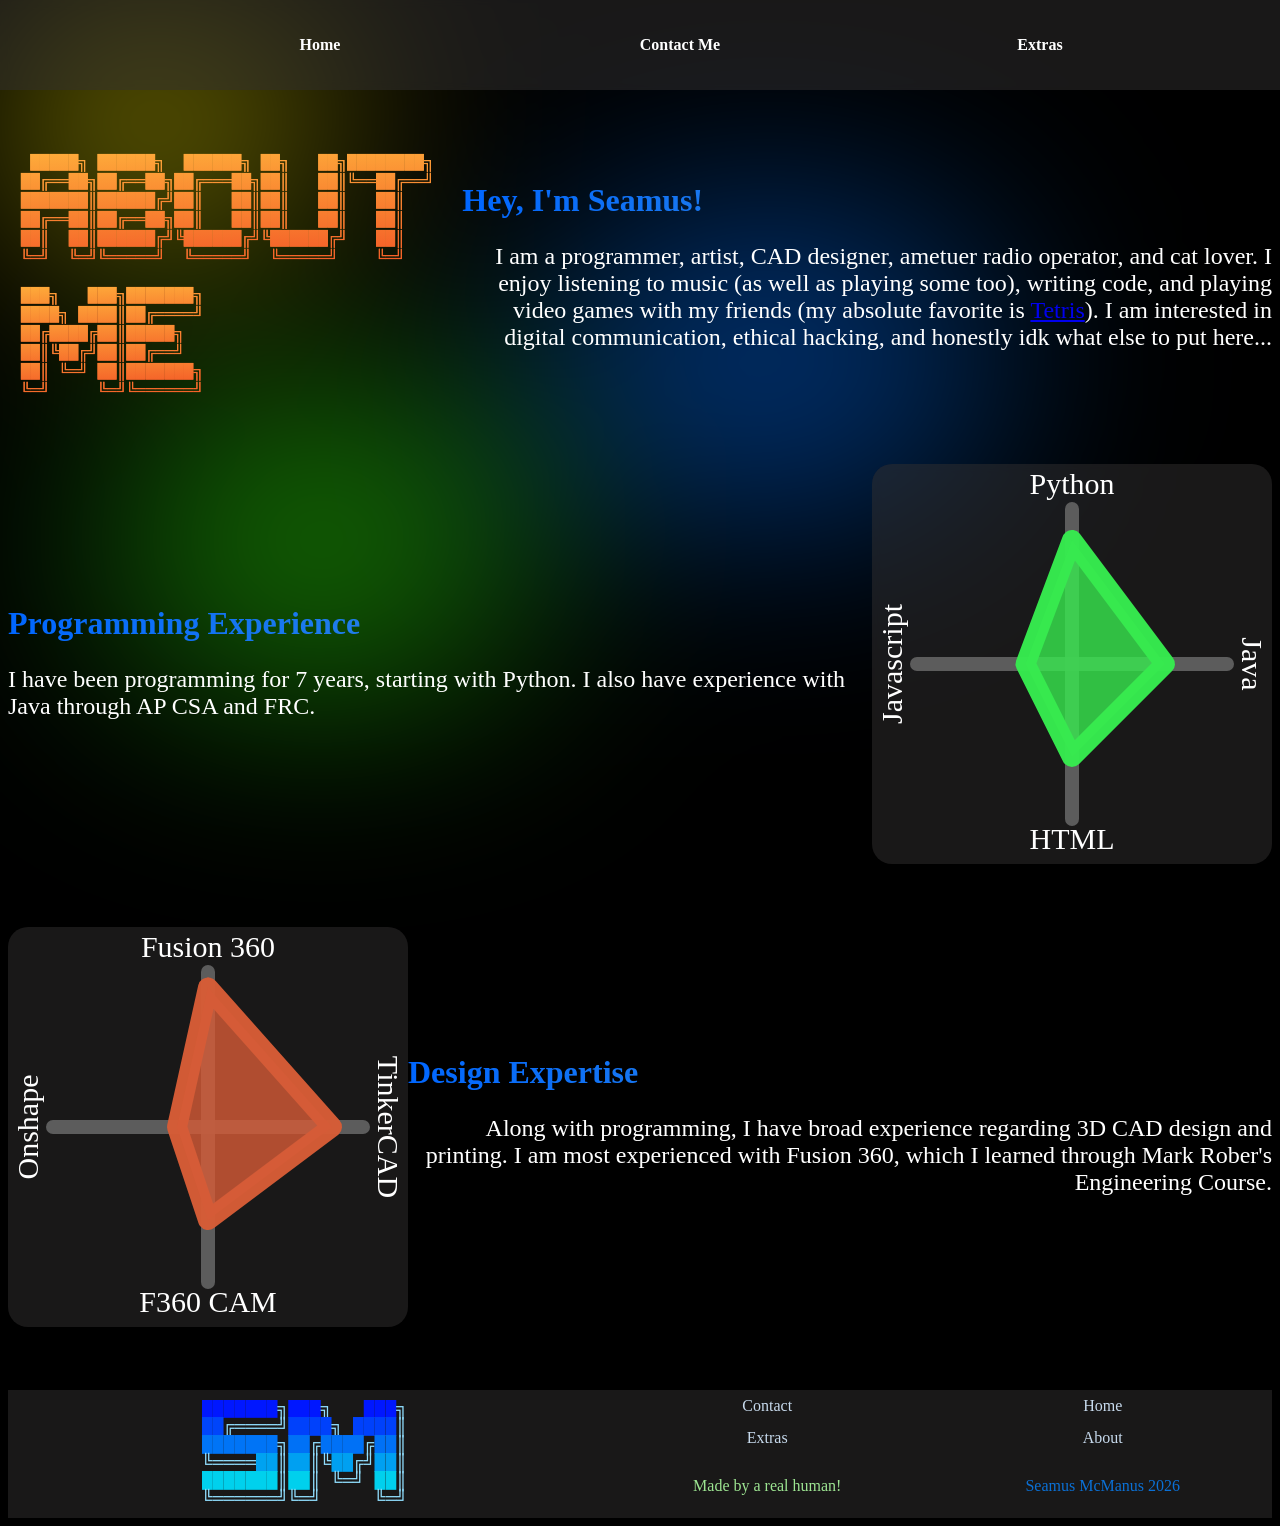
==== about-me.html @ 48738b2d "First Website launch!" ====
<!DOCTYPE html>
<head>
<link rel="stylesheet" href="reused-styles.css">
<style>
    /*horizontal flex container*/
    .horiz-flex{
        align-items: center;
        display: flex;
        justify-content: space-evenly;
        padding-bottom:5%;
    }
    /*nested vertical one*/
    .horiz-flex.vertical-flex-left,.horiz-flex.vertical-flex-right{
        display: flex;
        flex-direction: row;
        
    }
    /*slidein, with left and right classes*/
    .slidein.right{
        --direction: -1;
        left:0;
        animation: slidein 1s ease-in-out;
    }
    .slidein.left{
        --direction: 1;
        right:0%;
        animation: slidein 1s ease-in-out;
    }
    @keyframes slidein{
        from{
            transform: translateX(calc(var(--direction)*100%));
            opacity: 0;
        }
        to{
            opacity: 100%;
        }
    }
    .vertical-flex-right p {
        text-align: end;
        font-size: x-large;
    }
    .vertical-flex-left p {
        text-align: start;
        font-size: x-large;
    }
    /*for about me title logo*/
    .asciiRainbow{
        z-index: 0;
        padding-left: 1%;
        color:greenyellow;
        animation: hue 10s infinite linear;
        background-image: -webkit-linear-gradient(92deg, #f35626, #feab3a);
        background-clip: text;
	    -webkit-text-fill-color: transparent;
        transition: transform ease-in-out 0.5s;
    }
    .asciiRainbow:hover{
        transform: scale(105%);
    }  
    .graphcanvas{
        background-color: var(--glass-backgrounds-color);
        backdrop-filter: blur(5px);
        border-radius: 5%;
        aspect-ratio:auto 500 / 500;
    }
    .scrollmenu {
            display:flex;
            flex-wrap: nowrap;
            width: 100%;
            overflow-x: auto;
            /*white-space: nowrap;*/
            -ms-overflow-style: none;  /* IE and Edge */
            scrollbar-width: none;  /* Firefox */
            justify-content: space-evenly;
         
     }
</style>
</head>
<body>
  <ul class="topnav">
        <li><a href="./index.html">Home</a></li>
        <!--<li><a href="./about-me.html">About Me</a></li>-->
        <!--<li><a href="/expertise">My Expertise</a></li>-->
        <li><a href="./contact.html">Contact Me</a></li>
        <li class="dropdown-trigger"><p>Extras</p>
        <div class="dropdown-menu">
            <a href="./friends.html">Friends of The Site</a>
            <a href="./stats.html">Videogame Stats</a>
            <a href="./gallery.html">Gallery</a>
            <a href="./toys.html">Toys</a>
        </div></li>
    </ul>
    <div class="glassbg">
  <div class="blob" style="top:-10%;left:-10%"></div>
    <div class="blob2" style="top:20%;left:40%"></div>
    <div class="blob3" style="top:40%;left:5%"></div></div>
<div class="horiz-flex" style="padding-top:10%;">
<span class="slidein right asciiRainbow">
<pft style="font-family:'Courier New';white-space: pre;" class="asciiRainbow">
 █████╗ ██████╗  ██████╗ ██╗   ██╗████████╗
██╔══██╗██╔══██╗██╔═══██╗██║   ██║╚══██╔══╝   
███████║██████╔╝██║   ██║██║   ██║   ██║      
██╔══██║██╔══██╗██║   ██║██║   ██║   ██║      
██║  ██║██████╔╝╚██████╔╝╚██████╔╝   ██║    
╚═╝  ╚═╝╚═════╝  ╚═════╝  ╚═════╝    ╚═╝  
</pft>
<pft style="font-family:'Courier New';white-space: pre;"class="asciiRainbow">
███╗   ███╗███████╗
████╗ ████║██╔════╝
██╔████╔██║█████╗
██║╚██╔╝██║██╔══╝
██║ ╚═╝ ██║███████╗
╚═╝     ╚═╝╚══════╝
</pft>
</span>
<div class="slidein left vertical-flex-right">
<h1 class="gradient-text" style="justify-self:center;">Hey, I'm Seamus!</h1>
<p>I am a programmer, artist, CAD designer, ametuer radio operator, and cat lover. I enjoy listening to music (as well as playing some too), writing code, and playing video games with my friends (my absolute favorite is <a href="https://tetr.io">Tetris</a>). I am interested in digital communication, ethical hacking, and honestly idk what else to put here...</p>
</div>
</div>
<div class="horiz-flex">
  <div class="slidein right vertical-flex-left">
    <h1 class="gradient-text" style="justify-self:center;">Programming Experience</h1>
    <p>I have been programming for <span id="progyears"></span> years, starting with Python. I also have experience with Java through AP CSA and FRC.</p>
  </div>
  <canvas class="graphcanvas slidein left" id="canvas1" width="400" height="400"></canvas>
</div>
<div class="horiz-flex">
  <canvas class="graphcanvas slidein right" id="canvas2" width="400" height="400"></canvas>
  <div class="slidein left vertical-flex-right">
    <h1 class="gradient-text" style="justify-self:center;">Design Expertise</h1>
    <p>Along with programming, I have broad experience regarding 3D CAD design and printing. I am most experienced with Fusion 360, which I learned through Mark Rober's Engineering Course.</p>
  </div>
</div>
<!--grid allows you to organise things intuitively-->
<footer class="footerGrid">
<img title="Made on ascii-motion.app!" src="./assets/Favicon.svg" href="index.html" style="grid-area:LogoImg; justify-self: center;margin:10px;">
<a style="grid-area:ContactLink;" href="./contact.html">Contact</a>
<a style="grid-area:HomeLink;" href="./index.html">Home</a>
<a style="grid-area:ExtrasLink" href="./extras.html">Extras</a>
<a title="Well... You're already kind of here man." style="grid-area:AboutLink;" href="about-me.html">About</a>
<p style="grid-area:Copywrite; color:rgb(157, 229, 146)" >Made by a real human!</p>
<p style="grid-area:Year; color:rgb(11, 112, 213)">Seamus McManus 2026</p>
</footer>
</body>
<script>
  function drawStats(id,lbl1,per1,lbl2,per2,lbl3,per3,lbl4,per4,color) {
        const canvas = document.getElementById(id);
        const ctx = canvas.getContext('2d');
        const width = canvas.width;
        const center = canvas.width / 2;
        //create x and y axes
        ctx.font = "30px Cascadia Code";
        ctx.textAlign = 'center';
        ctx.fillStyle = 'white';
        ctx.lineJoin = 'round';
        ctx.lineCap = 'round';
        ctx.fillText(lbl1,center,30);
        ctx.fillText(lbl3,center,width-15);
        ctx.save();
        ctx.translate( center, center);
        ctx.rotate(Math.PI/2);
        ctx.fillText(lbl2,0,-width/2+30);
        ctx.restore();
        ctx.save();
        ctx.translate( center, center);
        ctx.rotate(-Math.PI/2);
        ctx.fillText(lbl4,0,-width/2+30);
        ctx.restore();
        ctx.lineWidth = 14;

        ctx.strokeStyle = 'rgba(100,100,100,0.9)';
        ctx.beginPath(); ctx.moveTo(center,45); ctx.lineTo(center,width-45);
        ctx.stroke();
        ctx.beginPath(); ctx.moveTo(45,center); ctx.lineTo(width-45,center);
        ctx.stroke();
        ctx.closePath();

        ctx.lineWidth = 20;
        ctx.strokeStyle = color+'0.98)';
        let rangeStart = map(per1,0,100,center,45);
        let stroke1 = map(per2,0,100,center,width-45);
        let stroke2 = map(per3,0,100,center,width-45);
        let stroke3 = map(per4,0,100,center,45);
        ctx.beginPath();
        ctx.moveTo(center,rangeStart);
        ctx.lineTo(stroke1,center);
        ctx.lineTo(center,stroke2);
        ctx.lineTo(stroke3,center);
        ctx.lineTo(center,rangeStart);
        ctx.stroke();
        ctx.closePath();
         
        ctx.fillStyle = color+'0.8)';
        ctx.fill();
        ctx.strokeStyle = 'red';
        /*changes the endcap*/
        ctx.lineCap = 'round';

        

    }
    function map(value, in_min, in_max, out_min, out_max) {
        return (value - in_min) * (out_max - out_min) / (in_max - in_min) + out_min;
    }
    drawStats('canvas1',"Python",80,"Java",60,"HTML",60,"Javascript",30,'rgb(55, 234, 79,');
    drawStats('canvas2',"Fusion 360",90,"TinkerCAD",80,"F360 CAM",60,"Onshape",20,'rgb(214, 92, 55,');
    
    document.addEventListener("DOMContentLoaded", function (){
      document.getElementById("progyears").textContent = new Date().getFullYear()-2019;
    });

</script>
---- reused-styles.css ----
/*Site Vars for easy changing*/
body{
  --nav-hover-color:aqua;
  --blob-outer-brightness:0.5;
  --blob-inner-brightness:0.2;
  --glass-backgrounds-color:rgba(51, 48, 48, 0.5);
  overflow-x:hidden;
  color:white;
  background-color: black;
  font-family:'Cascadia Code';
}

/*Pixel Font*/
@font-face {
  font-family: 'Departure Mono'; /* set name */
  src:url(DepartureMono-Regular.woff); /* url of the font */
}

/*Footer Styles*/
.footerGrid{
    display: grid;
    grid-template-areas: 
    'LogoImg LogoImg ContactLink HomeLink'
    'LogoImg LogoImg ExtrasLink AboutLink'
    'LogoImg LogoImg Copywrite Year';
    backdrop-filter: blur(5px);
    background: var(--glass-backgrounds-color);

}
.footerGrid > *{
  text-decoration:none;
  place-self:center;
  color: rgb(199, 218, 237);
  transition:color 0.5s ease-out;
}
.footerGrid a:hover {
  color:var(--nav-hover-color);
}
/*Header/topnav*/
.topnav {
            width: 100%;
            height: 10%;
            position:fixed;
            top:0;
            left:0;
            margin:0;
            backdrop-filter: blur(5px);
            background: var(--glass-backgrounds-color);
            list-style-type: none;
            display:flex;
            z-index: 1;
            justify-content: space-evenly;

  }
.topnav li {
            font-weight: bold;
            width:10em;
            height:100%;
            display:block;
            align-content: center;
            text-align: center; 
            color :white;
            border-radius: 10px;
            transition: transform 0.5s ease-out,color 0.5s ease-out;
        
  }
  .topnav li a{
            text-decoration:none;
            color: inherit;
  }
  .topnav li:hover{
            color: var(--nav-hover-color);
            transform: scale(110%);
  }

/*Dropdown menu*/
  .dropdown-trigger {
            width:100%;
            height:100%;
            align-content:center;
            position:relative
  }
  .dropdown-trigger:hover .dropdown-menu {
        display: block;
  }
  .dropdown-menu {
            color:white;
            display: none;
            position: absolute;
            right:0%;
            top:98%;
            backdrop-filter: blur(10px);
            background: var(--glass-backgrounds-color);
            border-radius: 10px;
            min-width: 100%;
  }
.dropdown-menu a{
  padding: 5%;
  text-decoration: none;
  display: block;
  transition: transform 0.5s ease-out,color 0.5s ease-out;
  }
.dropdown-menu a:hover{
  transform: scale(110%);
  color: var(--nav-hover-color);
  }



/*Gradient Text*/
.gradient-text
{
    background: linear-gradient(
    90deg,
    #0066ff,
    #509fcc,
    #0066ff
  );
  background-size: 200% auto;
    -webkit-text-fill-color: transparent;
    background-clip: text;
    
    animation: gradient-shift 2s linear infinite;
}

@keyframes gradient-shift {
  to{
    background-position: 200% center;
  }
}

/*Blobs and grlassmorphism bg*/
.glassbg{
  position: fixed;
  inset: 0;
  overflow: hidden;
  z-index: -1;
  filter: blur(100px);
  }
.blob,
.blob2,
.blob3 {
  position: fixed;
  border-radius: 40%;
}
.blob {
  width: 40%;
  height:40%;
  background: radial-gradient(
    circle,
    rgba(255, 242, 0, var(--blob-outer-brightness)),
    rgba(107, 96, 13, var(--blob-inner-brightness))
  );
  animation: move1 18s infinite ease-in-out alternate;
}
.blob2 {
 width: 40%;
 height:40%;
  background: radial-gradient(
    circle,
    rgba(0, 106, 255, var(--blob-outer-brightness)),
    rgba(4, 114, 192, var(--blob-inner-brightness))
  );
  animation: move2 22s infinite ease-in-out alternate;
}
.blob3 {
  width: 40%;
  height:40%;
  background: radial-gradient(
    circle,
   rgba(47, 255, 0, var(--blob-outer-brightness)),
    rgba(14, 94, 45,var(--blob-inner-brightness))
  );
  animation: move3 26s infinite ease-in-out alternate;
}

@keyframes move1 {
  0% {
    transform: translate(-20%, -10%);
  }
  50% {
    transform: translate(10%, 20%);
  }
  100% {
    transform: translate(-10%, 5%);
  }
}
@keyframes move2 {
  0% {
    transform: translate(50%, 10%);
  }
  50% {
    transform: translate(20%, -20%);
  }
  100% {
    transform: translate(40%, 5%);
  }
}
@keyframes move3 {
  0% {
    transform: translate(0%, 60%);
  }
  50% {
    transform: translate(-20%, 30%) ;
  }
  100% {
    transform: translate(10%, 45%);
  }
}

/*ascii and color animatioms*/
 .ascii-text {
            z-index: 1;
            padding-top: 7%; 
            color:greenyellow;
            animation: ascii-scale 2s infinite ease-in-out alternate,hue 10s infinite linear;
            background-image: -webkit-linear-gradient(92deg, #f35626, #feab3a);
            background-clip: text;
	        -webkit-text-fill-color: transparent;

        }

 @keyframes hue {
        from {
        -webkit-filter: hue-rotate(0deg) ;
        }
        to {
            -webkit-filter: hue-rotate(-360deg);
        }
        }
@keyframes ascii-scale{
            0%
            { 
              transform:scale(100%)}
            100%{
                transform:scale(110%)
            }

        }
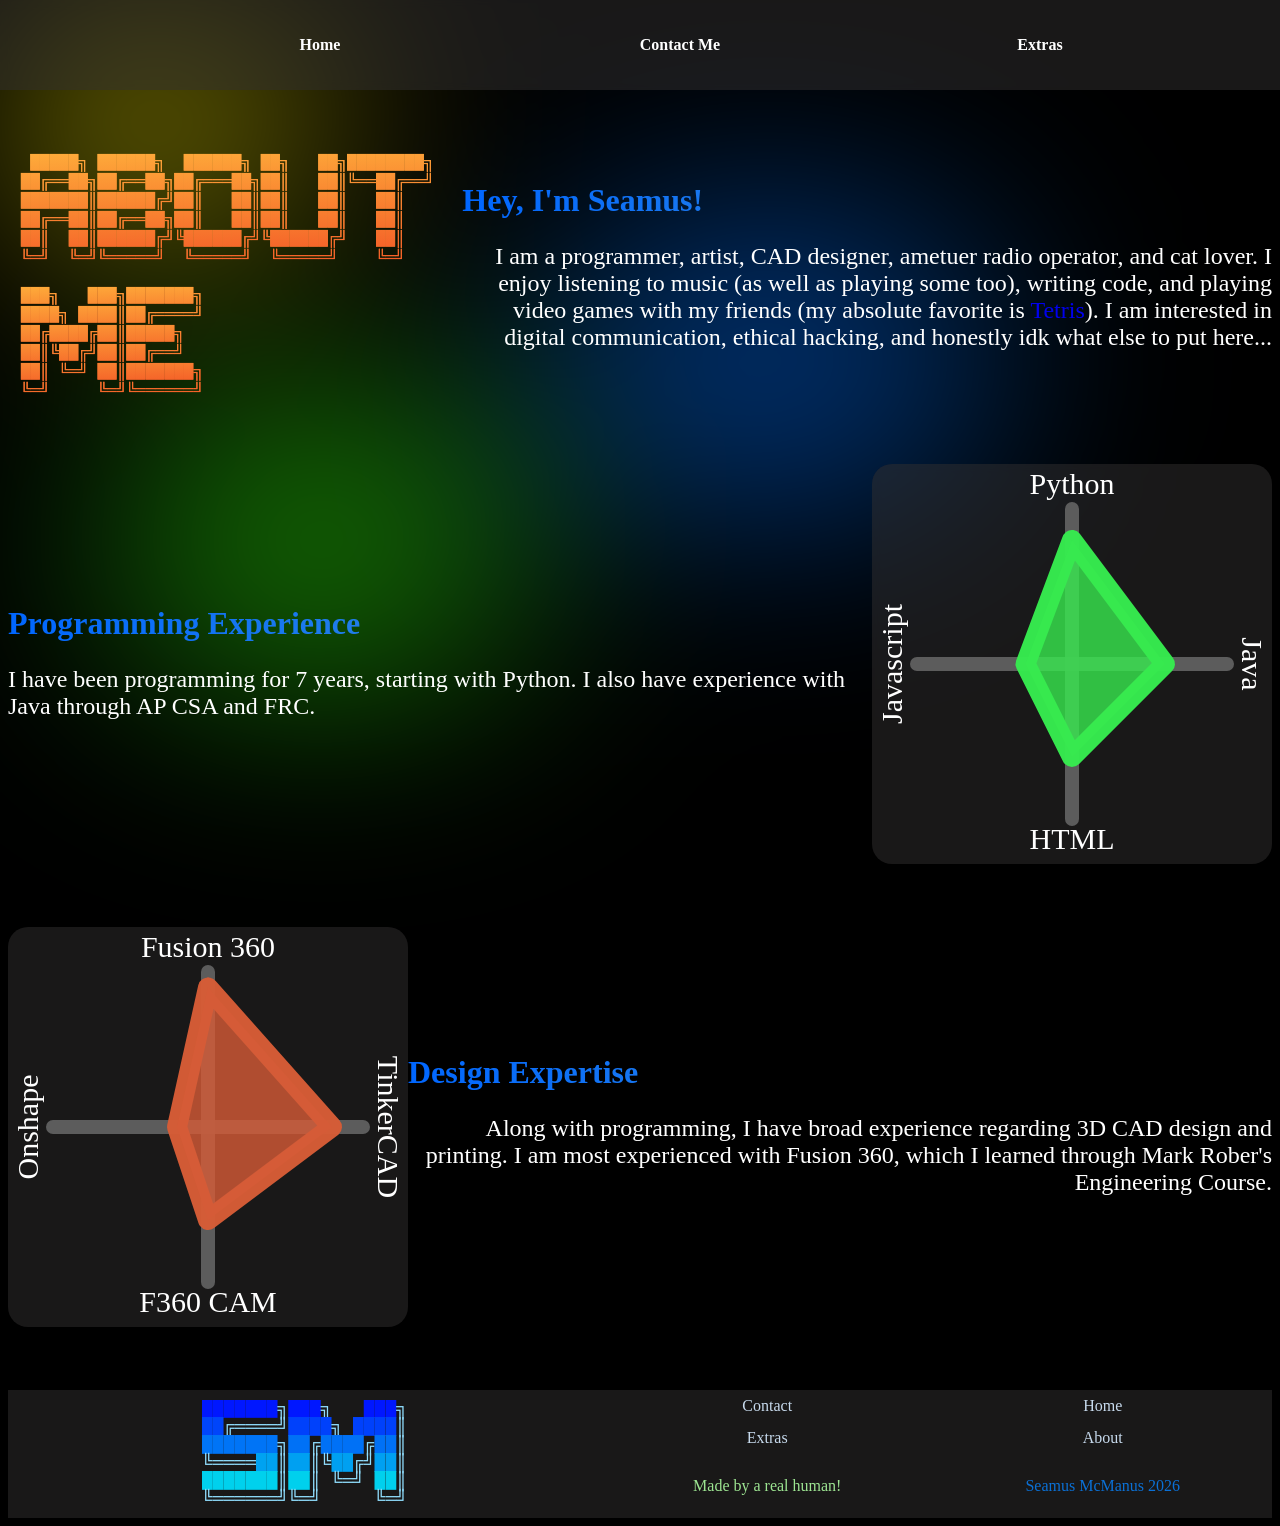
==== commit fd23c2e4: "Restore about-me.html with original content" ====
--- a/about-me.html
+++ b/about-me.html
@@ -115,7 +115,7 @@
 </span>
 <div class="slidein left vertical-flex-right">
 <h1 class="gradient-text" style="justify-self:center;">Hey, I'm Seamus!</h1>
-<p>I am a programmer, artist, CAD designer, ametuer radio operator, and cat lover. I enjoy listening to music (as well as playing some too), writing code, and playing video games with my friends (my absolute favorite is <a href="https://tetr.io">Tetris</a>). I am interested in digital communication, ethical hacking, and honestly idk what else to put here...</p>
+<p>I am a programmer, artist, CAD designer, ametuer radio operator, and cat lover. I enjoy listening to music (as well as playing some too), writing code, and playing video games with my friends (my absolute favorite is <a href="https://tetr.io" style="text-decoration:none;">Tetris</a>). I am interested in digital communication, ethical hacking, and honestly idk what else to put here...</p>
 </div>
 </div>
 <div class="horiz-flex">
@@ -210,4 +210,4 @@
       document.getElementById("progyears").textContent = new Date().getFullYear()-2019;
     });
 
-</script>+</script>
